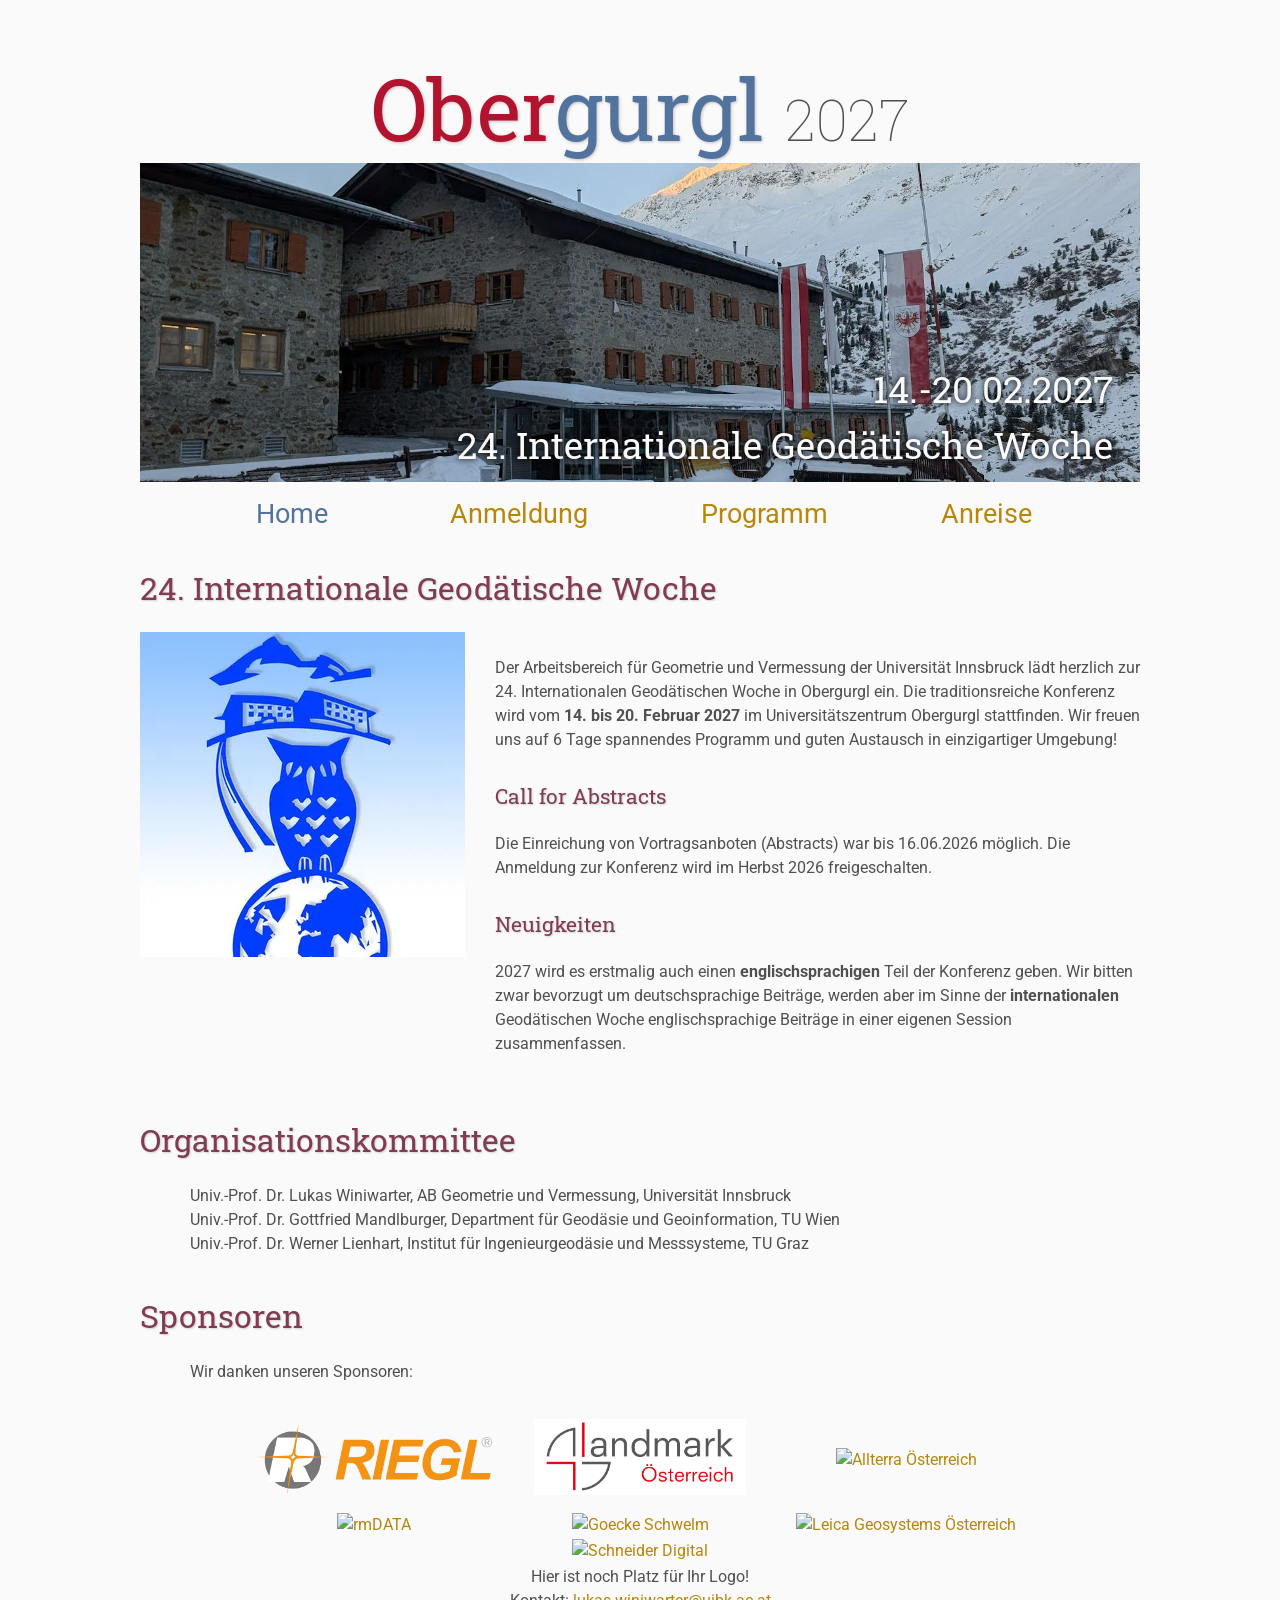
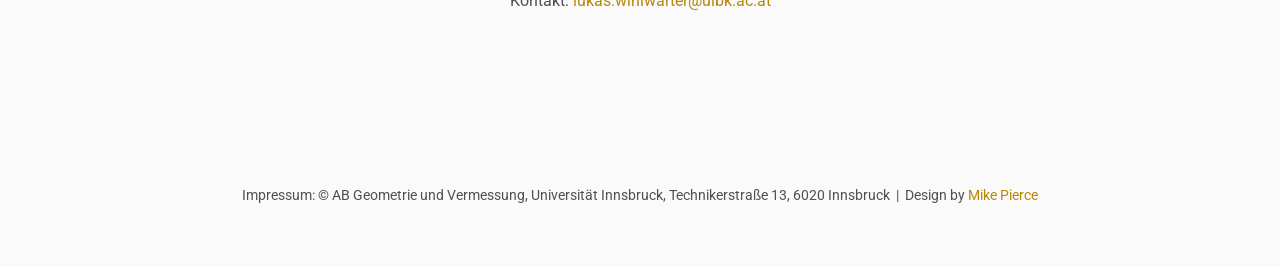
==== index.html @ 99f88404 "changed text about abstract submission" ====
<!DOCTYPE html>
<html lang='de'>

<head>
    <base href=".">
    <link rel="shortcut icon" type="image/png" href="assets/favicon.png"/>
    <link rel="stylesheet" type="text/css" media="all" href="assets/main.css"/>
    <meta name="description" content="Conference Template">
    <meta name="resource-type" content="document">
    <meta name="distribution" content="global">
    <meta name="KeyWords" content="Conference">
    <title>Obergurgl 2027</title>
    <meta charset="UTF-8">
</head>

<body>

    <div class="banner">
        <img src="assets/obergurgl_teaser.jpg" alt="Conference Template Banner" style="width:1000px;">
        <div class="top-left">
            <span class="title1">Ober</span><span class="title2">gurgl</span> <span class="year">2027</span>
        </div>
        <div class="bottom-right">
            14.-20.02.2027 <br> 24. Internationale Geodätische Woche
        </div>
    </div>

    <table class="navigation">
        <tr>
            <td class="navigation">
                <a class="current" title="Home" href=".">Home</a>
            </td>
            <td class="navigation">
                <a title="Anmeldung" href="registration">Anmeldung</a>
            </td>
            <td class="navigation">
                <a title="Programm" href="program">Programm</a>
            </td>
            <td class="navigation">
                <a title="Anreise" href="directions">Anreise</a>
            </td>
            <!--
            <td class="navigation">
                <a title="Flyer" href="flyer">Flyer</a>
            </td>-->
        </tr>
    </table>

    <h2>24. Internationale Geodätische Woche</h2>
    <div style="display: flex;">
    <div style="display: block; float: left; vertical-align: center; height: max-content">
        <img src="assets/obergurgl_eule.webp" />
    </div>
    <div style="margin-left: 30px;display: block">
        <p style="width: 100%;">
            Der Arbeitsbereich für Geometrie und Vermessung der Universität Innsbruck lädt herzlich zur 24. Internationalen Geodätischen Woche in Obergurgl ein.
            Die traditionsreiche Konferenz wird vom <b>14. bis 20. Februar 2027</b> im Universitätszentrum Obergurgl stattfinden.
            Wir freuen uns auf 6 Tage spannendes Programm und guten Austausch in einzigartiger Umgebung!
        </p>
        <h4>Call for Abstracts</h4>
        <p style="width: 100%;">
            Die Einreichung von Vortragsanboten (Abstracts) war bis 16.06.2026 möglich. Die Anmeldung zur Konferenz wird im Herbst 2026 freigeschalten.
        </p>
        <h4>Neuigkeiten</h4>
        <p style="width: 100%;">
            2027 wird es erstmalig auch einen <b>englischsprachigen</b> Teil der Konferenz geben. Wir bitten zwar bevorzugt um deutschsprachige Beiträge,
            werden aber im Sinne der <b>internationalen</b> Geodätischen Woche englischsprachige Beiträge in einer eigenen Session zusammenfassen.
        </p>
    </div>
    </div>

    <h2>Organisationskommittee</h2>
    <p>
        Univ.-Prof. Dr. Lukas Winiwarter, AB Geometrie und Vermessung, Universität Innsbruck
        <br />
        Univ.-Prof. Dr. Gottfried Mandlburger, Department für Geodäsie und Geoinformation, TU Wien
        <br />
        Univ.-Prof. Dr. Werner Lienhart, Institut für Ingenieurgeodäsie und Messsysteme, TU Graz
     </p>
    <h2>Sponsoren</h2>
    <p>
    Wir danken unseren Sponsoren:
    </p>

    <table class="sponsors">
        <tr>
            <td class="sponsor">
                <a href="https://www.riegl.com/de-oesterreich/">
                    <img src="assets/RIEGL_Logo_Schriftzug_rgb_R.png" alt="RIEGL">
                </a>
            </td>
            <td class="sponsor">
                <a href="https://www.attenberger.de/landmark">
                    <img src="assets/LOGO_LM_sterreich_2026_RGB_300dpi.svg" alt="LANDMARK" style="width: 80%">
                </a>
            </td>
            <td class="sponsor">
                <a href="https://allterra-austria.at/">
                    <img src="https://allterra-austria.at/wp-content/uploads/2024/05/allterra-logo-4c.png" alt="Allterra &Ouml;sterreich">
                </a>
            </td>
        </tr>

        <tr>
            <td class="sponsor">
                <a href="https://www.rmdatagroup.com/">
                    <img src="https://www.rmdatagroup.com/fileadmin/Resources/Public/Images/rmDATA_Logo.png" alt="rmDATA" style="width: 40%">
                </a>
            </td>
            <td class="sponsor">
                <a href="https://goecke.de/">
                    <img src="https://goecke.de/images/logos/Logo%20Goecke%20Schwelm.gif" alt="Goecke Schwelm" style="width: 80%">
                </a>
            </td>
            <td class="sponsor">
                <a href="https://leica-geosystems.com/de-at">
                    <img src="https://leica-geosystems.com/-/media/images/leicageosystems/logos%20and%20icons/icons/leica_geosystems_logo.jpg?sc_lang=de-at" alt="Leica Geosystems &Ouml;sterreich" style="width: 80%">
                </a>
            </td>
        </tr>
        <tr>
            <td class="sponsor">


            </td>
            <td class="sponsor">

                <a href="https://www.schneider-digital.com/de/">
                    <img src="https://www.schneider-digital.com/wp-content/uploads/schneider-digital-logo.svg" alt="Schneider Digital" style="width: 100%">
                </a>
            </td>
            <td class="sponsor">


            </td>
        </tr>
        <tr>
            <td class="sponsor">


            </td>
            <td class="sponsor">

                Hier ist noch Platz für Ihr Logo! <br />
                Kontakt: <a href="mailto:lukas.winiwarter@uibk.ac.at">lukas.winiwarter@uibk.ac.at</a>

            </td>
            <td class="sponsor">


            </td>
        </tr>
    </table>


    <footer>
        Impressum: &copy; AB Geometrie und Vermessung, Universität Innsbruck, Technikerstraße 13, 6020 Innsbruck
        &nbsp;|&nbsp; Design by <a href="https://github.com/mikepierce">Mike Pierce</a>
    </footer>

</body>
</html>
---- assets/main.css ----
/* main.css */

/* These are the colors and fonts used throughout the webpage.
 * I've listed them here so that a user may easily
 * do a search-and-replace for these to change the site theme.
 *   'Roboto',sans-serif; Font for the title text
 *   'Roboto-Slab',serif; Font for the body text 
 *   #fafafa; Background color of the site
 *   #505050; Foreground (text) color of the site
 *   #52739e; Navy, "Template" in the logo, current page in navigation, special titles in the Program
 *   #b2132e; Reddish, "Conference" in the logo, hover color for links
 *   #813c54; Heading color, titles in the Program
 *   #b8860b; Dark Goldenrod, color for links
 */

@import url('https://fonts.googleapis.com/css?family=Roboto%7CRoboto+Slab');

*{
    border:0;
    font:inherit;
    font-size:1em;
    margin:0;
    padding:0;
    vertical-align:baseline;
}

body{
    background-color: #fafafa;
    background-size: cover;
    background-attachment: fixed;
    color: #505050; 
    text-align:left;
    font-family:'Roboto',sans-serif;
    font-size:1em;
    line-height:1.5em;
    margin: 60px auto;
    width: 1000px;
}

a{color: #b8860b; text-decoration:none;}
a.current{color: #52739e;}
a.current:hover{color: #e82945;}
a:hover{color: #b2132e;}
a:active{color: #e82945;}
h1,h2,h3,h4{clear:left; color: #813c54; margin:1.5em 0em 1em 0em; font-family:'Roboto Slab',serif; text-shadow: 1px 1px 2px #d0d0d0;}
h1{font-size:2.67em;}
h2{font-size:2.00em;}
h3{font-size:1.67em;}
h4{font-size:1.33em;}
p{list-style:none; margin:24px auto 24px auto; padding:0px; width:900px; text-align:left;}
li a, p a {text-decoration:underline; text-decoration-color:#b8860b;}
ul{list-style:none; margin:24px auto 24px auto; padding:0px; width:800px; text-align:left;}
ul li{list-style:none; margin:0px auto 0px auto; padding:0px; text-align:left;}
i,em{font-style:italic;}
b,strong{font-weight:bold;}
sup{
    vertical-align: super;
    font-size: 0.8em;
    line-height: 0;
}
sub{
    vertical-align: sub;
    font-size: 0.8em;
    line-height: 0;
}
table{
    width: 1000px;
    margin: 12px auto 24px auto;
    float: center;
    /* UNCOMMENT THIS FOR DEBUGGING THE ALIGNMENT */
    /*border: 1px solid black;*/
}
th,td{
    text-align: left;
    /* UNCOMMENT THIS FOR DEBUGGING THE ALIGNMENT */
    /*border: 1px solid black;*/
}

/* Website Banner */
.banner {position: relative; font-family:'Roboto Slab',serif;}
.top-left {font-size:5.33em; color: #505050; background: #fafafa; text-align: center; width: 1000px; height: 67px; position: absolute; padding: 36px 0 0 0; top: 0px;}
.bottom-right {font-size:2.33em; color: #fafafa; line-height: 1.5em; width: auto; height: 100px; padding: 0px 27px 27px 0px; text-align: right; position: absolute; bottom: 0px; right: 0px; text-shadow: 0px 0px 6px #000000;}

/* Conference Title Logo */
.title1{color: #b2132e; text-shadow: 1px 1px 3px #c0c0c0;} 
.title2{color: #52739e; text-shadow: 1px 1px 3px #c0c0c0;}
.year{color: #505050; font-size:0.67em; font-weight: lighter;}

/* Navigation Links (Home, Registration, etc) */
table.navigation{width:900px;}
td.navigation{font-size:1.67em; white-space:nowrap; width:10%; text-align:center; vertical-align:middle; padding:0px 0px 0px 0px;}

/* Sponsor Images */
table.sponsors{width:800px;}
td.sponsor{white-space:nowrap; width:33%; text-align:center; vertical-align:middle; padding:0px 0px 0px 0px;}
td.sponsor img{width: 100%}

/* The Table on the Program Page */
td.room{padding: 4px 12px 4px 4px; width: 90%; vertical-align:bottom; font-size:1.67em; color: #52739e; height:32px;}
td.date{white-space:nowrap; width:130px; text-align:right; vertical-align:top; padding:4px 16px 0px 0px;}
td.title{padding: 4px 12px 4px 4px; width: 90%; vertical-align:top; font-size:1.5em; color: #813c54; height:32px; font-family:'Roboto Slab',serif; text-shadow: 1px 1px 2px #d0d0d0; }
td.title-special{padding: 4px 12px 4px 4px; width: 90%; vertical-align:top; font-size:1.67em; color: #52739e; height:32px; font-family:'Roboto Slab',serif; text-shadow: 1px 1px 2px #d0d0d0;}
td.speaker{padding: 4px 12px 4px 4px; font-style: italic; font-size:1em; max-height:999999px}
td.abstract{padding: 4px 12px 12px 4px; font-size:1em; max-height:999999px}
td.abstract img{display: block; margin: 4px auto 8px auto}
table.plenary{padding-top: 8px; background: #ffffff;}

/* Registration and Directions iframes and Images */
iframe.registration{display:block; margin:1em auto 2em auto; width:700px; height:1400px; border:none;}
iframe.directions{display:block; margin:1em auto 2em auto; width:800px; height:400px; border:none;}
img.center{display:block; width:67%; margin:1em auto 2em auto;}

/* Flyer Images */
table.flyers{width:800px;}
td.flyer{white-space:nowrap; width:50%; text-align:center; vertical-align:middle; padding:0px 0px 0px 0px;}
td.sponsor img{width: 100%}

footer{font-size:0.875em; margin-top:12em; text-align:center;}

/* My hacky way of making the site mobile-friendly */
@media only screen and (max-width: 1100px) {
    h2{font-size:3.00em;}
    p{font-size:1.5em; line-height:1.5em;}
    th,td,tr{font-size:1.5em; line-height:1.5em;}
    td.date{font-size:1em; padding-top:0.5em;}
    td.navigation{font-size:1.5em; padding:0px 20px 0px 20px;}
    table.footer{font-size:0.33em;}
}
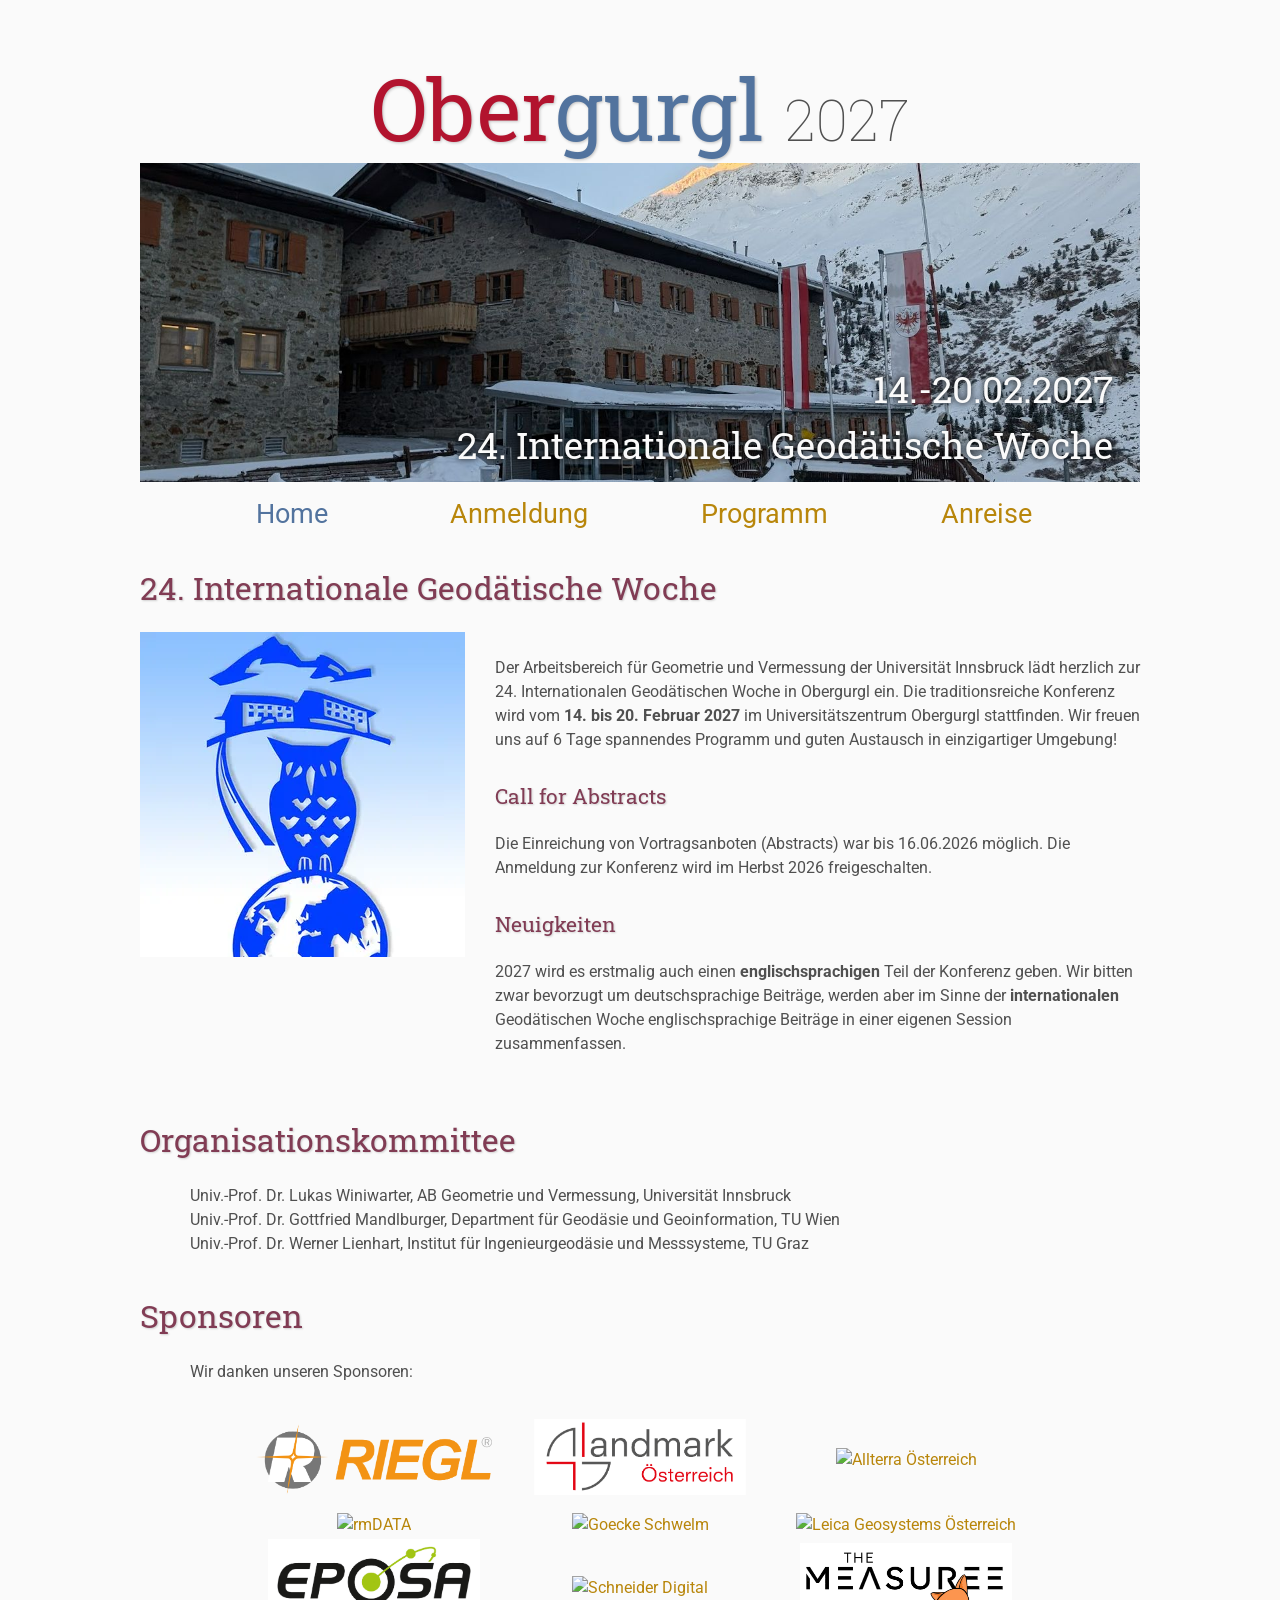
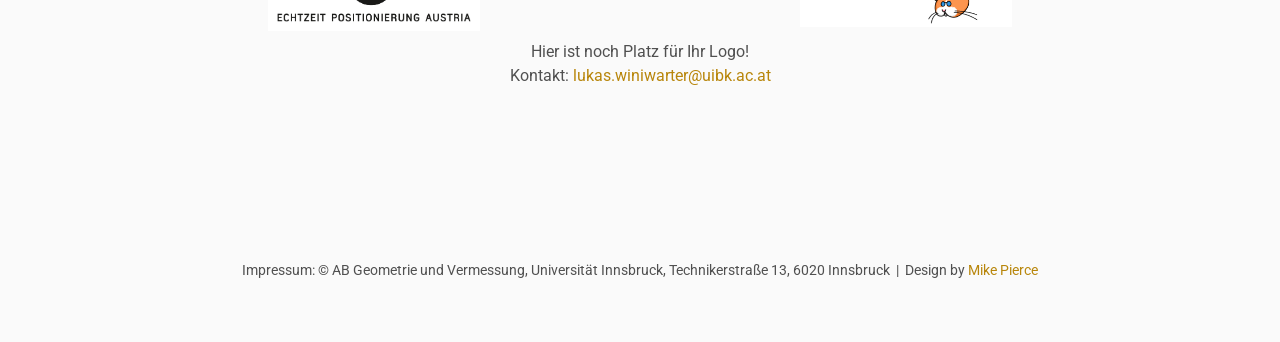
==== commit f0402ef8: "added new sponsors" ====
--- a/index.html
+++ b/index.html
@@ -120,7 +120,9 @@
         </tr>
         <tr>
             <td class="sponsor">
-
+                <a href="https://eposa.at/">
+                    <img src="assets/Eposa_Logo_RGB_300.jpg" alt="EPOSA" style="width: 80%">
+                </a>
 
             </td>
             <td class="sponsor">
@@ -131,6 +133,9 @@
             </td>
             <td class="sponsor">
 
+                <a href="https://www.measuree.net/">
+                    <img src="assets/measuree.png" alt="The Measuree" style="width: 80%">
+                </a>
 
             </td>
         </tr>
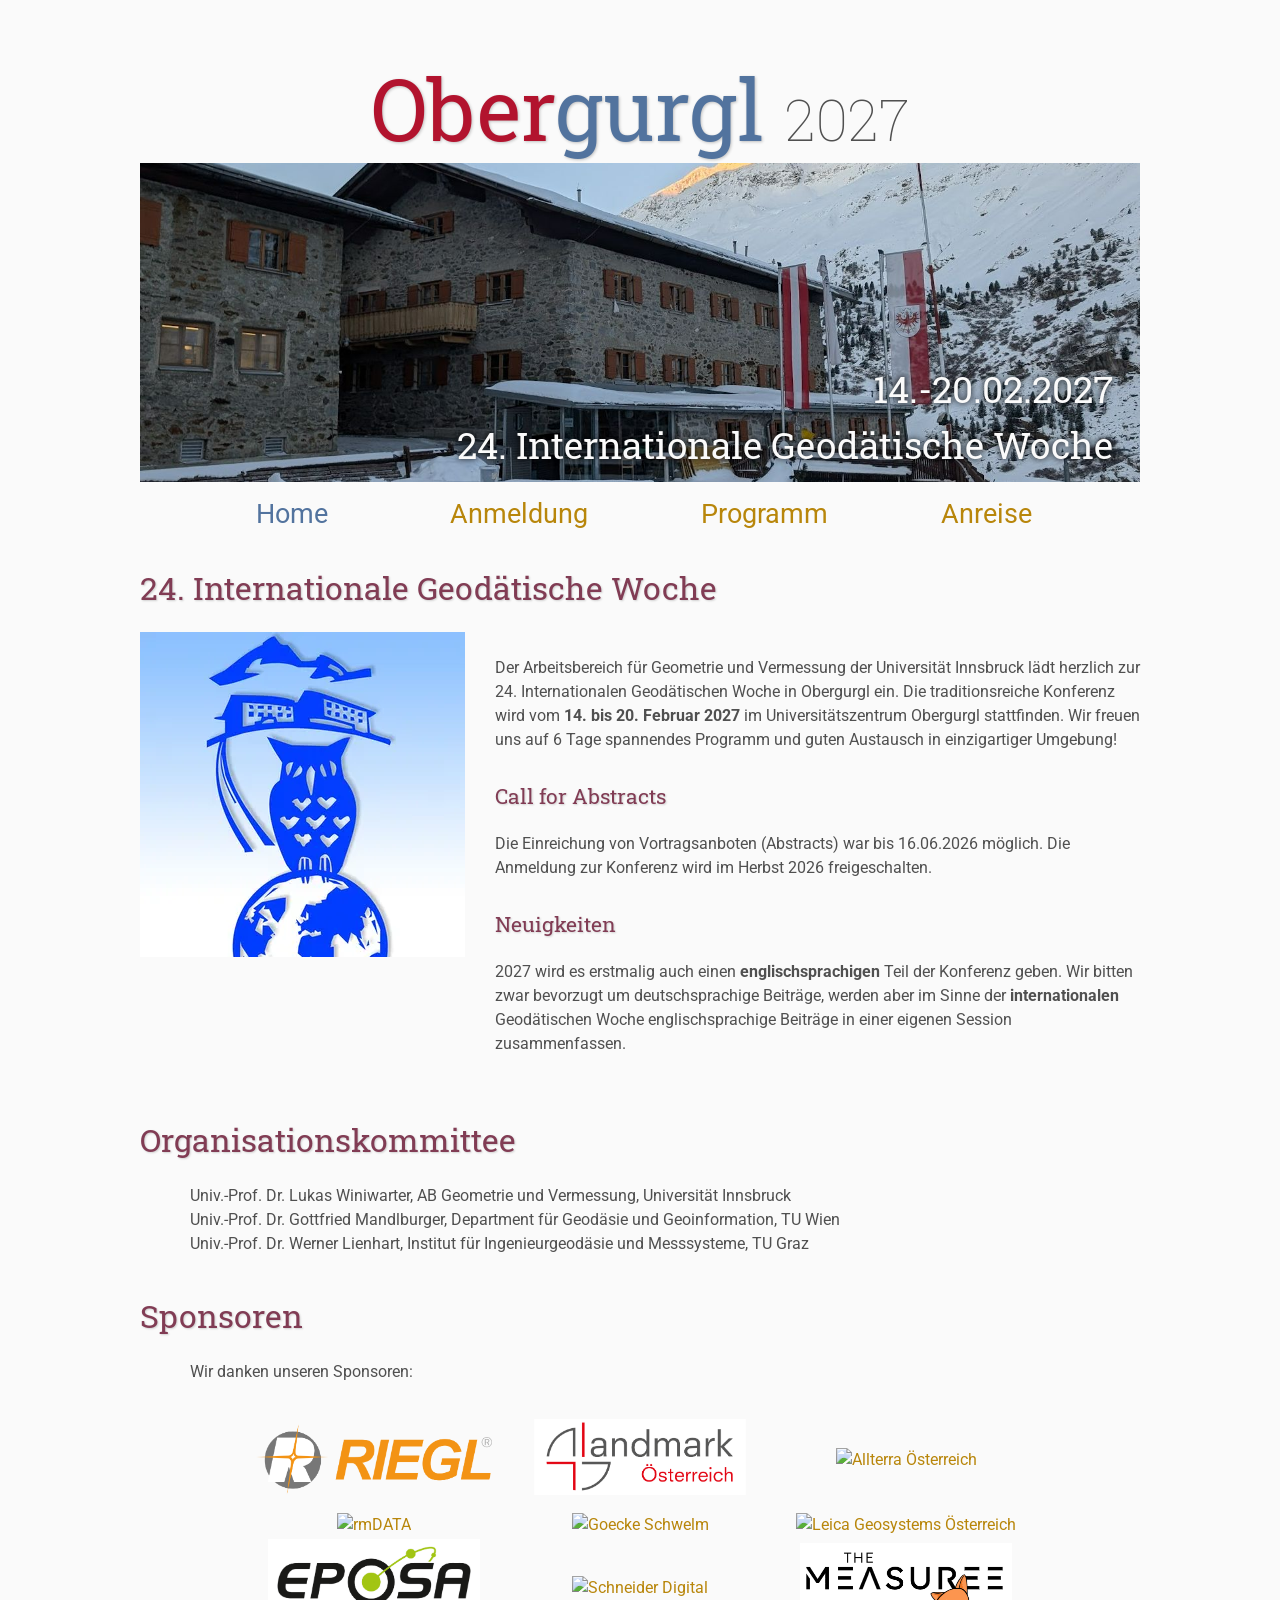
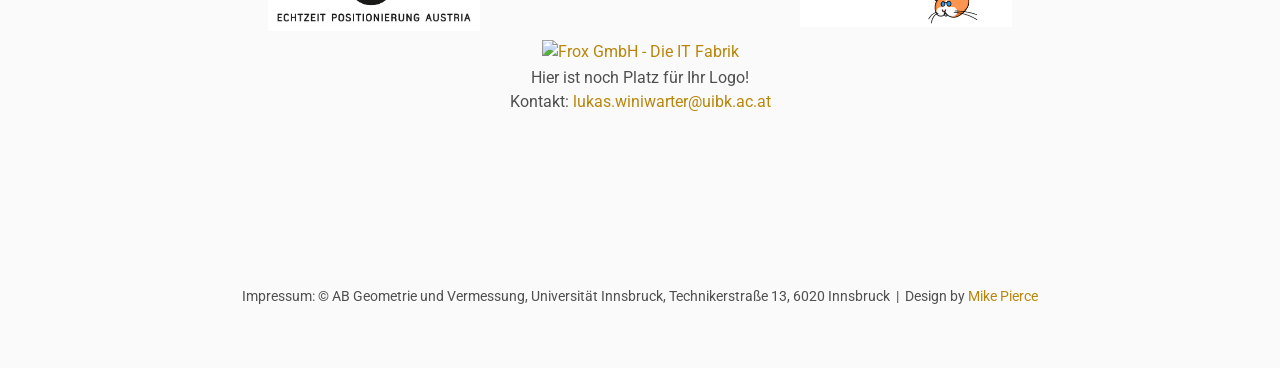
==== commit 976cf69c: "added frox sponsor" ====
--- a/index.html
+++ b/index.html
@@ -146,6 +146,22 @@
             </td>
             <td class="sponsor">
 
+                <a href="https://frox-it.de/">
+                    <img src="https://frox-it.de/wp-content/uploads/frox_Logo_4c-300x177.jpg" alt="Frox GmbH - Die IT Fabrik" style="width: 100%">
+                </a>
+            </td>
+            <td class="sponsor">
+
+
+            </td>
+        </tr>
+        <tr>
+            <td class="sponsor">
+
+
+            </td>
+            <td class="sponsor">
+
                 Hier ist noch Platz für Ihr Logo! <br />
                 Kontakt: <a href="mailto:lukas.winiwarter@uibk.ac.at">lukas.winiwarter@uibk.ac.at</a>
 
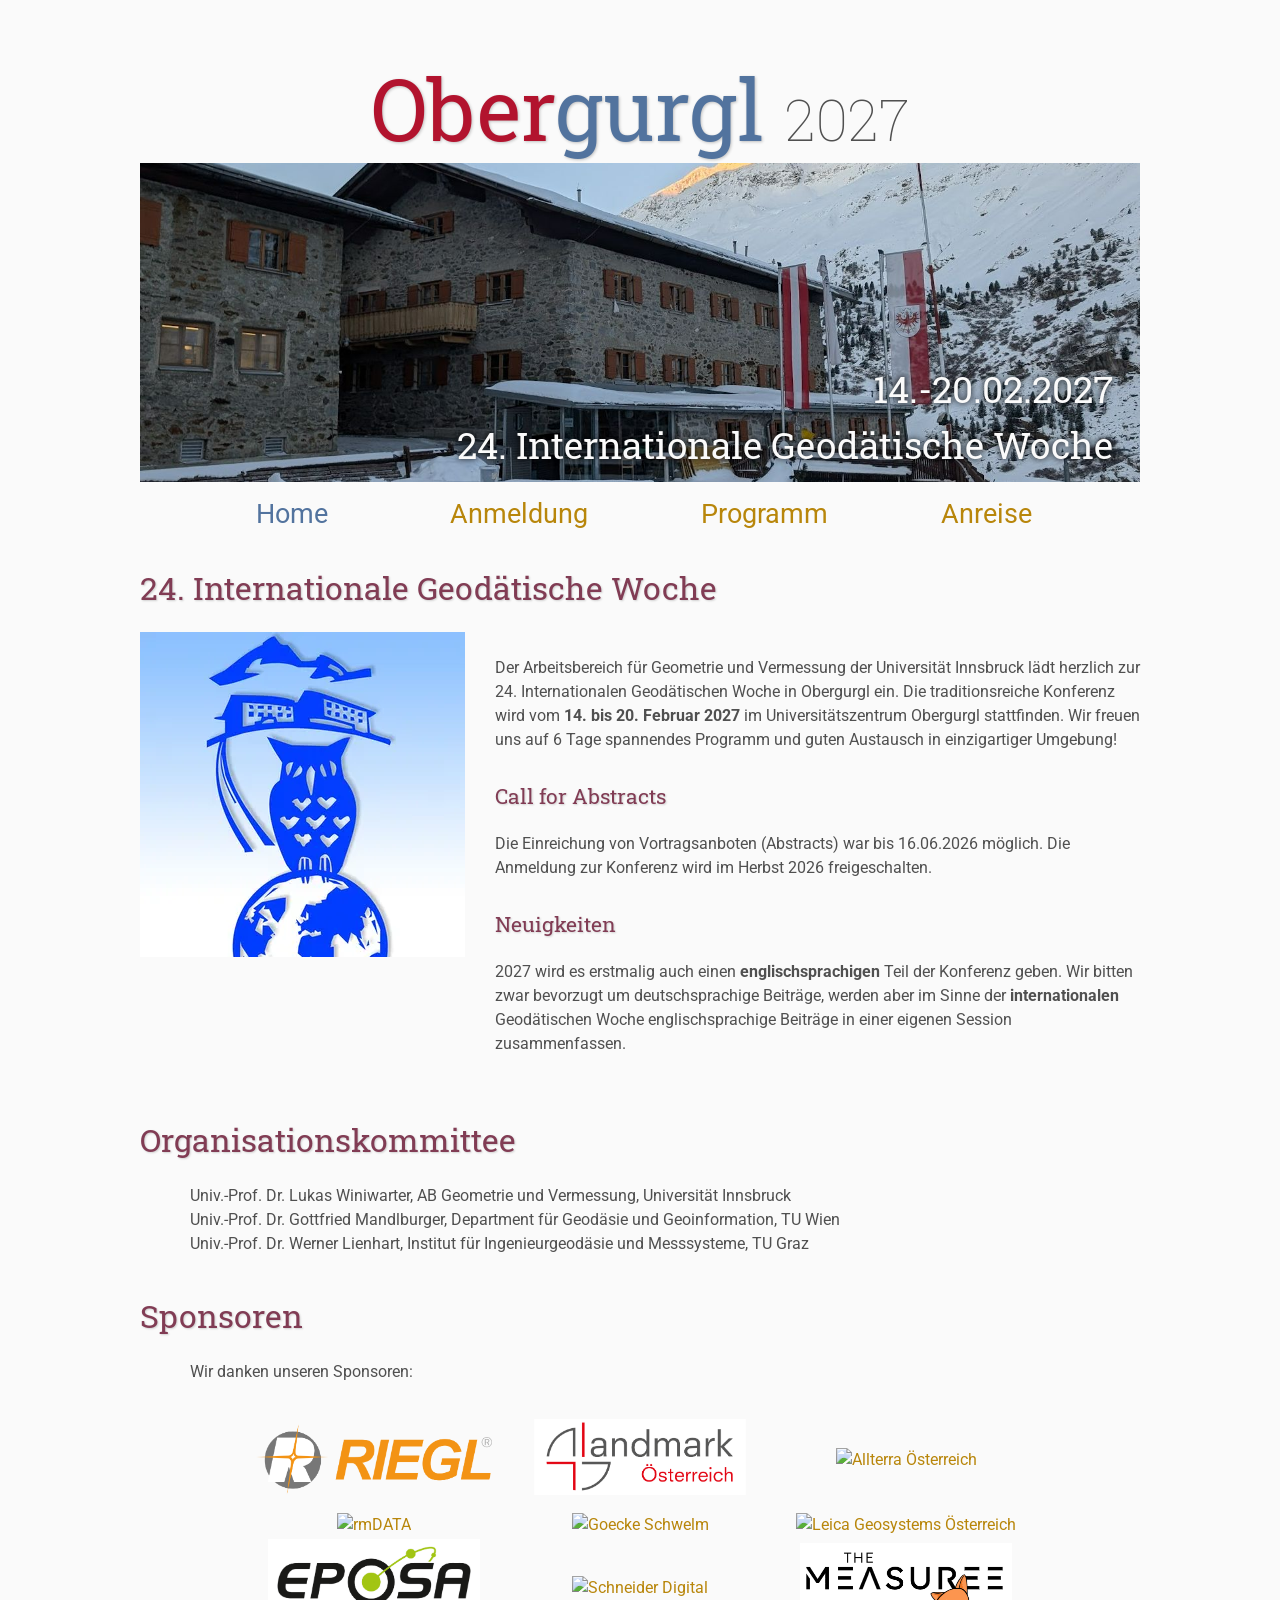
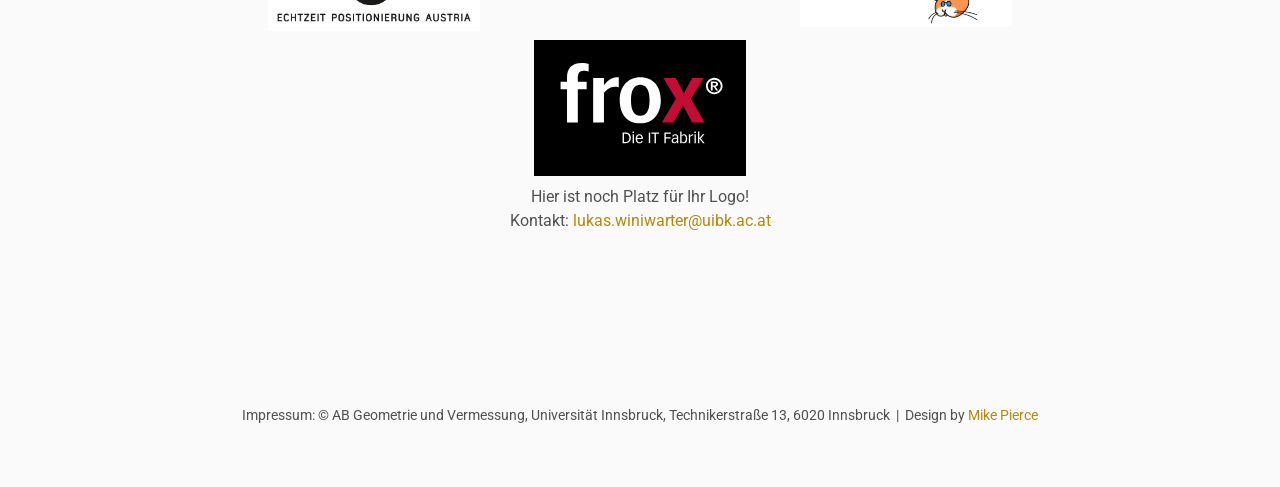
==== commit e1348e79: "added frox sponsor" ====
--- a/index.html
+++ b/index.html
@@ -147,7 +147,7 @@
             <td class="sponsor">
 
                 <a href="https://frox-it.de/">
-                    <img src="https://frox-it.de/wp-content/uploads/frox_Logo_4c-300x177.jpg" alt="Frox GmbH - Die IT Fabrik" style="width: 100%">
+                    <img src="assets/frox_Logo_weiss-rot.svg" alt="Frox GmbH - Die IT Fabrik" style="width: 80%">
                 </a>
             </td>
             <td class="sponsor">
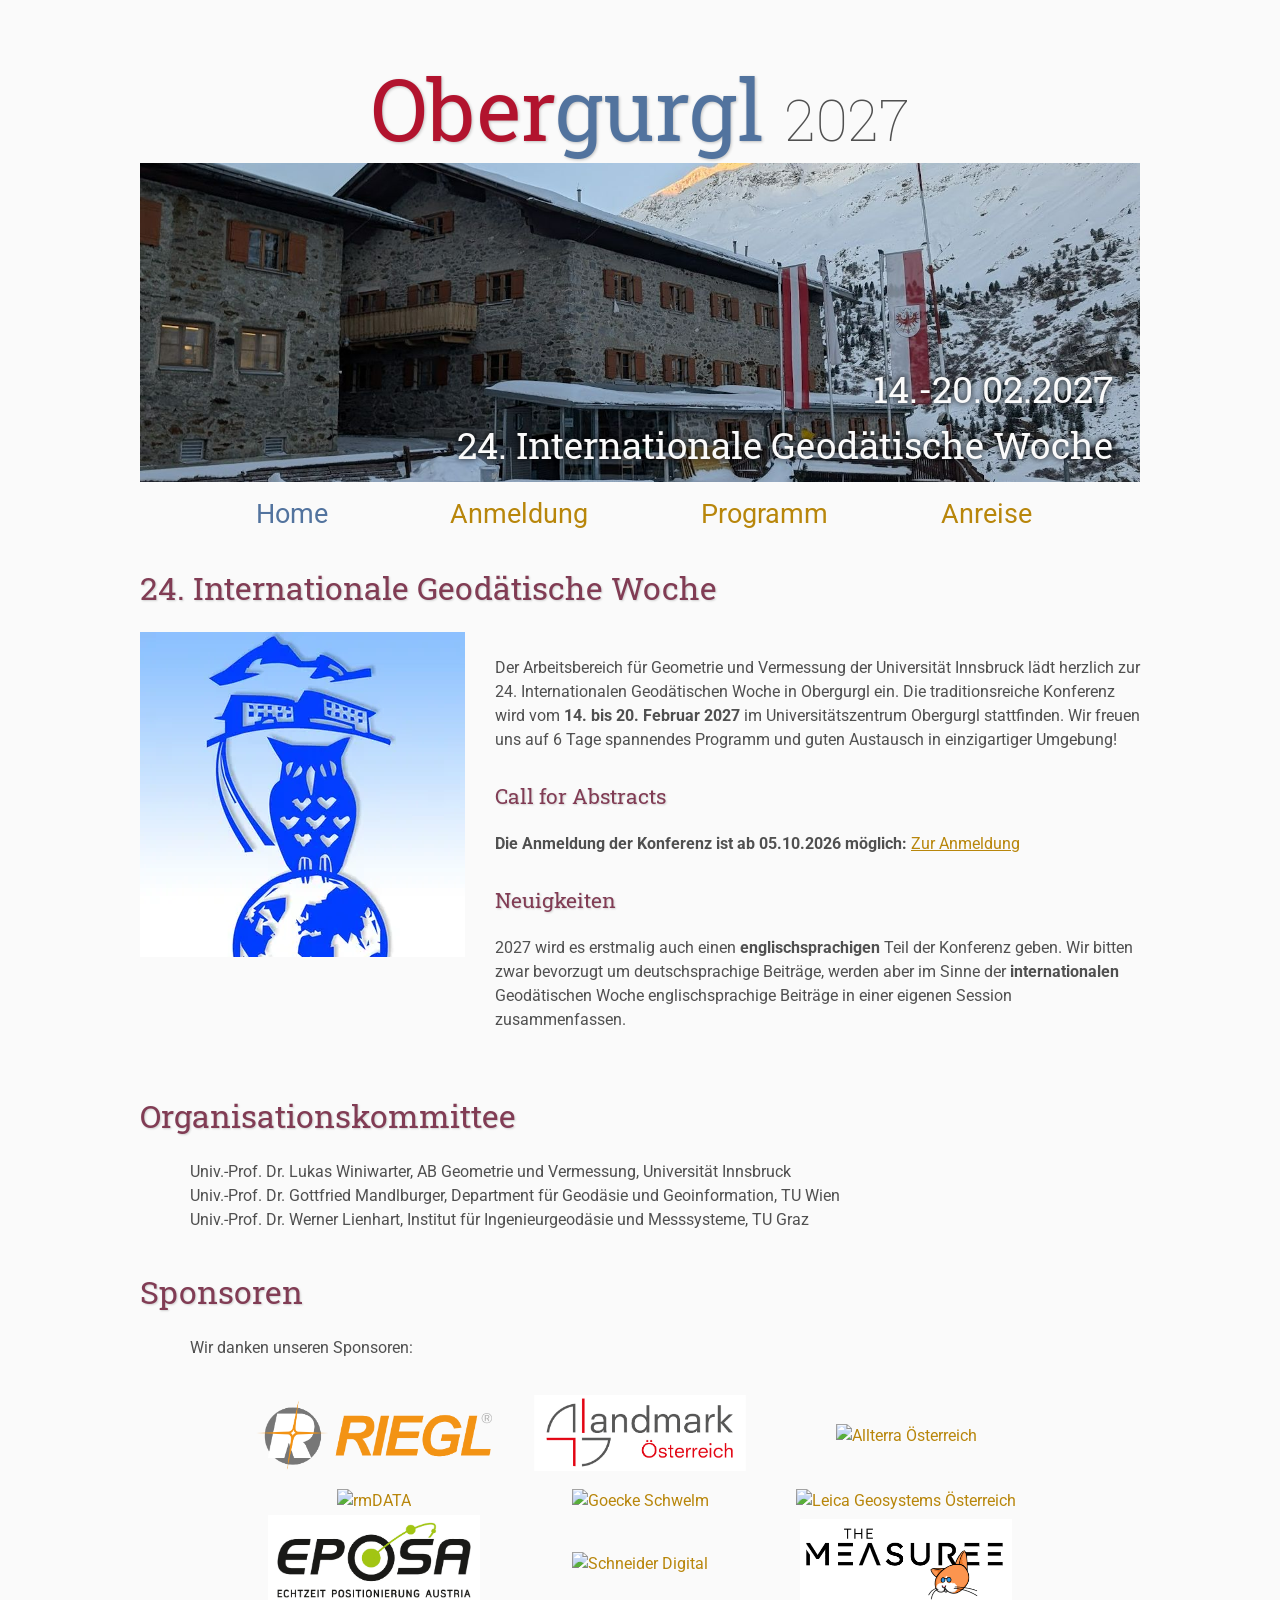
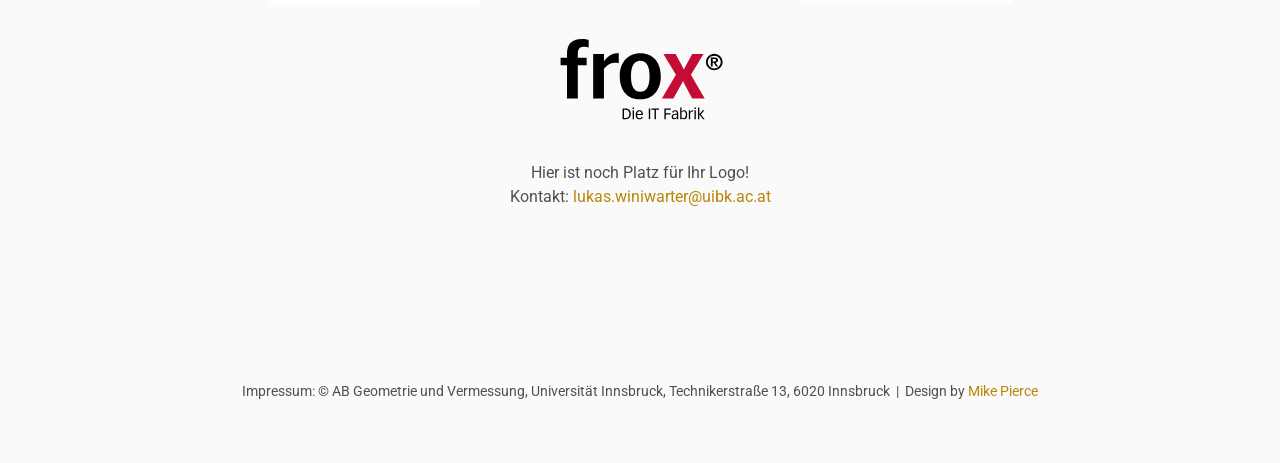
==== commit 215d5a01: "added registration link" ====
--- a/index.html
+++ b/index.html
@@ -59,7 +59,9 @@
         </p>
         <h4>Call for Abstracts</h4>
         <p style="width: 100%;">
-            Die Einreichung von Vortragsanboten (Abstracts) war bis 16.06.2026 möglich. Die Anmeldung zur Konferenz wird im Herbst 2026 freigeschalten.
+        <b>Die Anmeldung der Konferenz ist ab 05.10.2026 möglich:</b>
+            <a href="https://conferences.uibk.ac.at/event/67/registrations/73/">Zur Anmeldung</a>
+
         </p>
         <h4>Neuigkeiten</h4>
         <p style="width: 100%;">
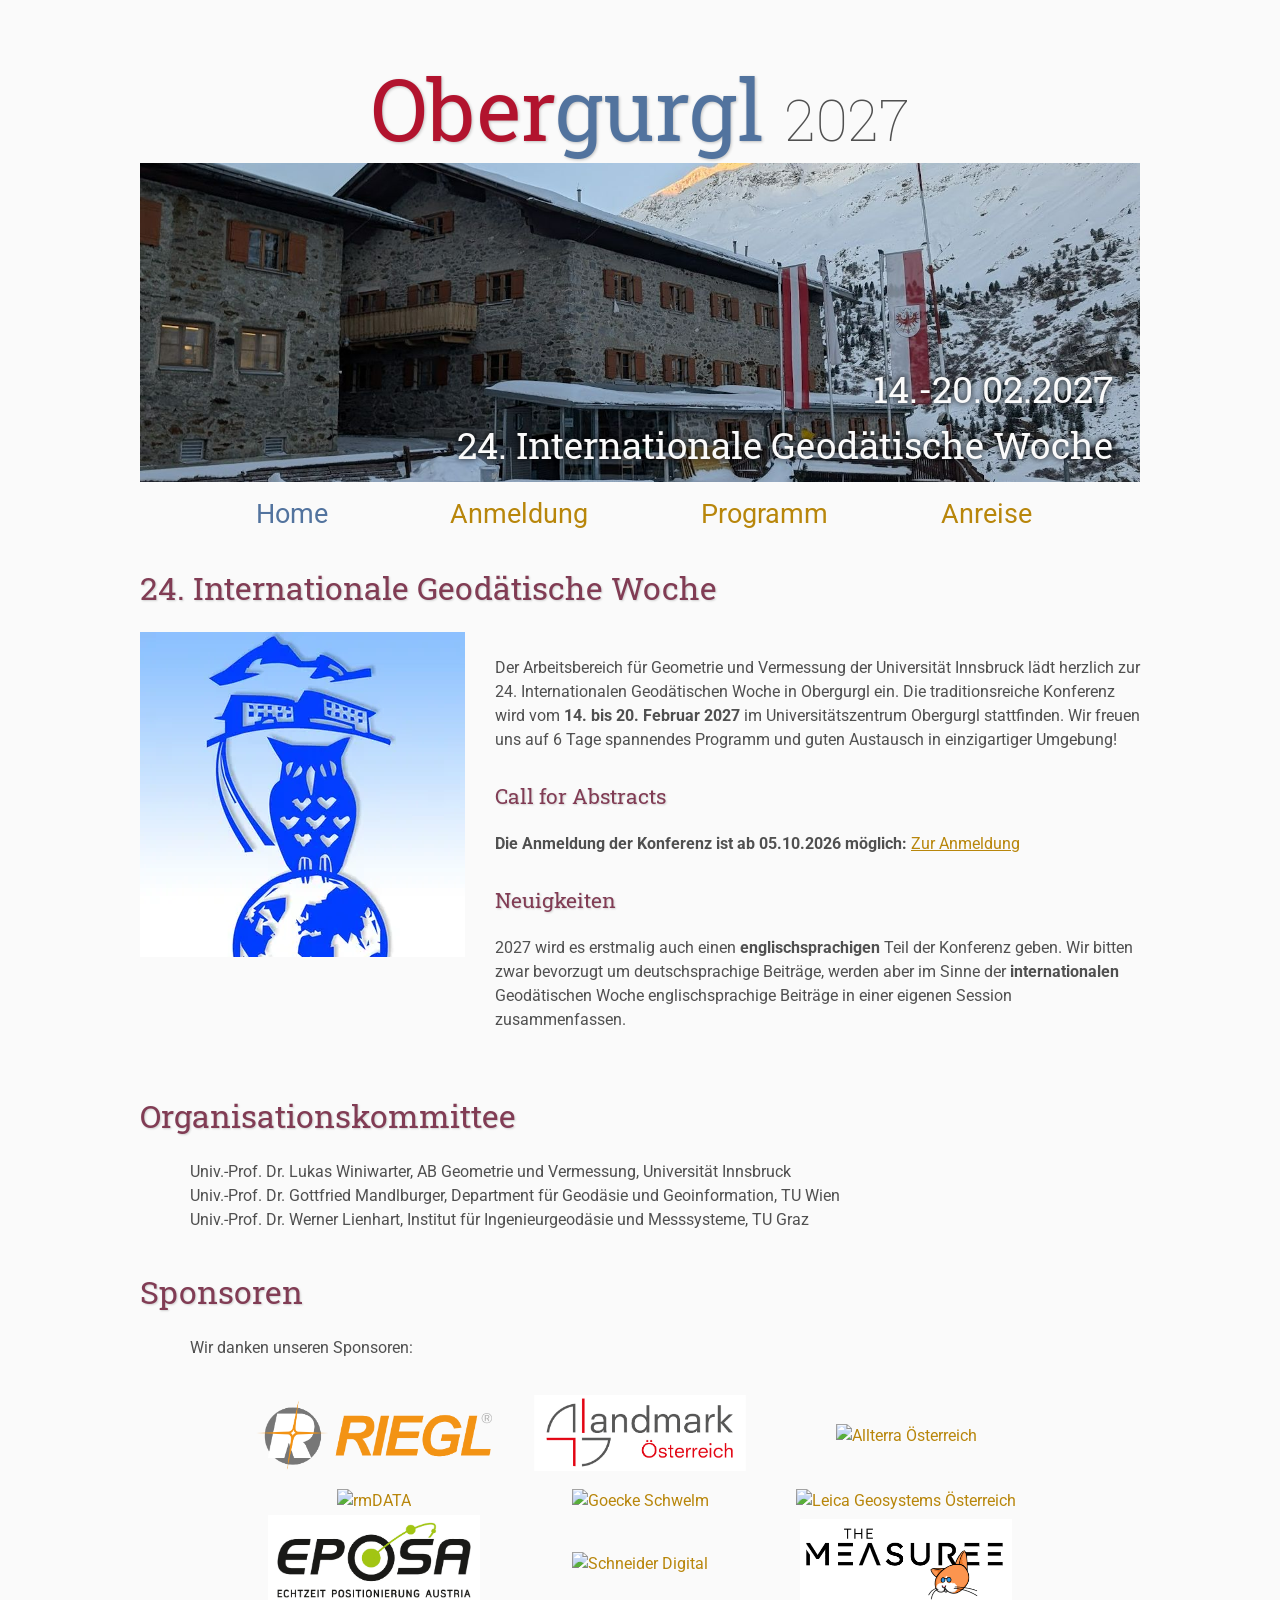
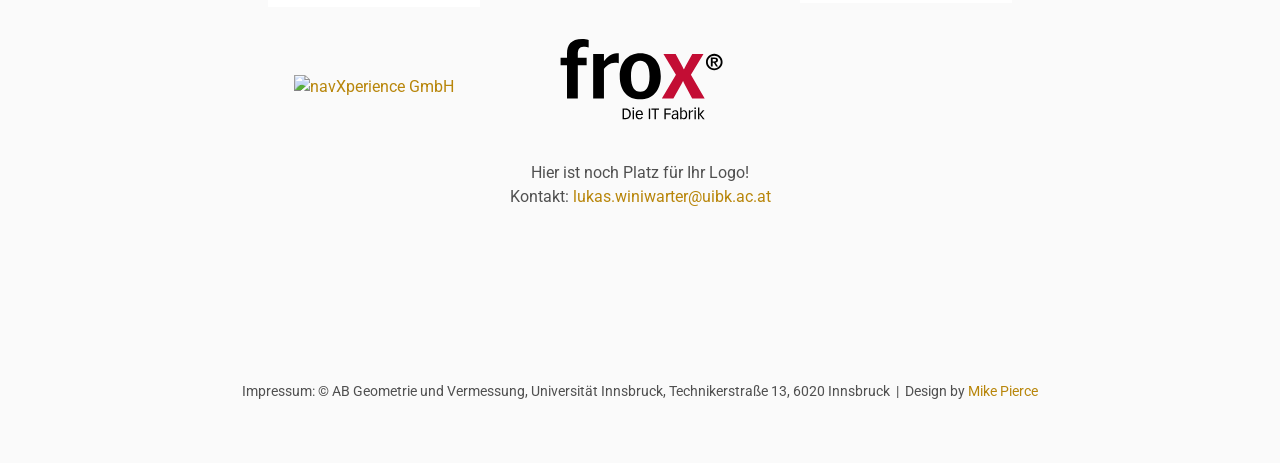
==== commit 2559de05: "added new sponsor" ====
--- a/index.html
+++ b/index.html
@@ -144,6 +144,9 @@
         <tr>
             <td class="sponsor">
 
+                <a href="https://navxperience.com//">
+                    <img src="https://navxperience.com/wp-content/uploads/2026/08/cropped-logo.png" alt="navXperience GmbH" style="width: 80%">
+                </a>
 
             </td>
             <td class="sponsor">
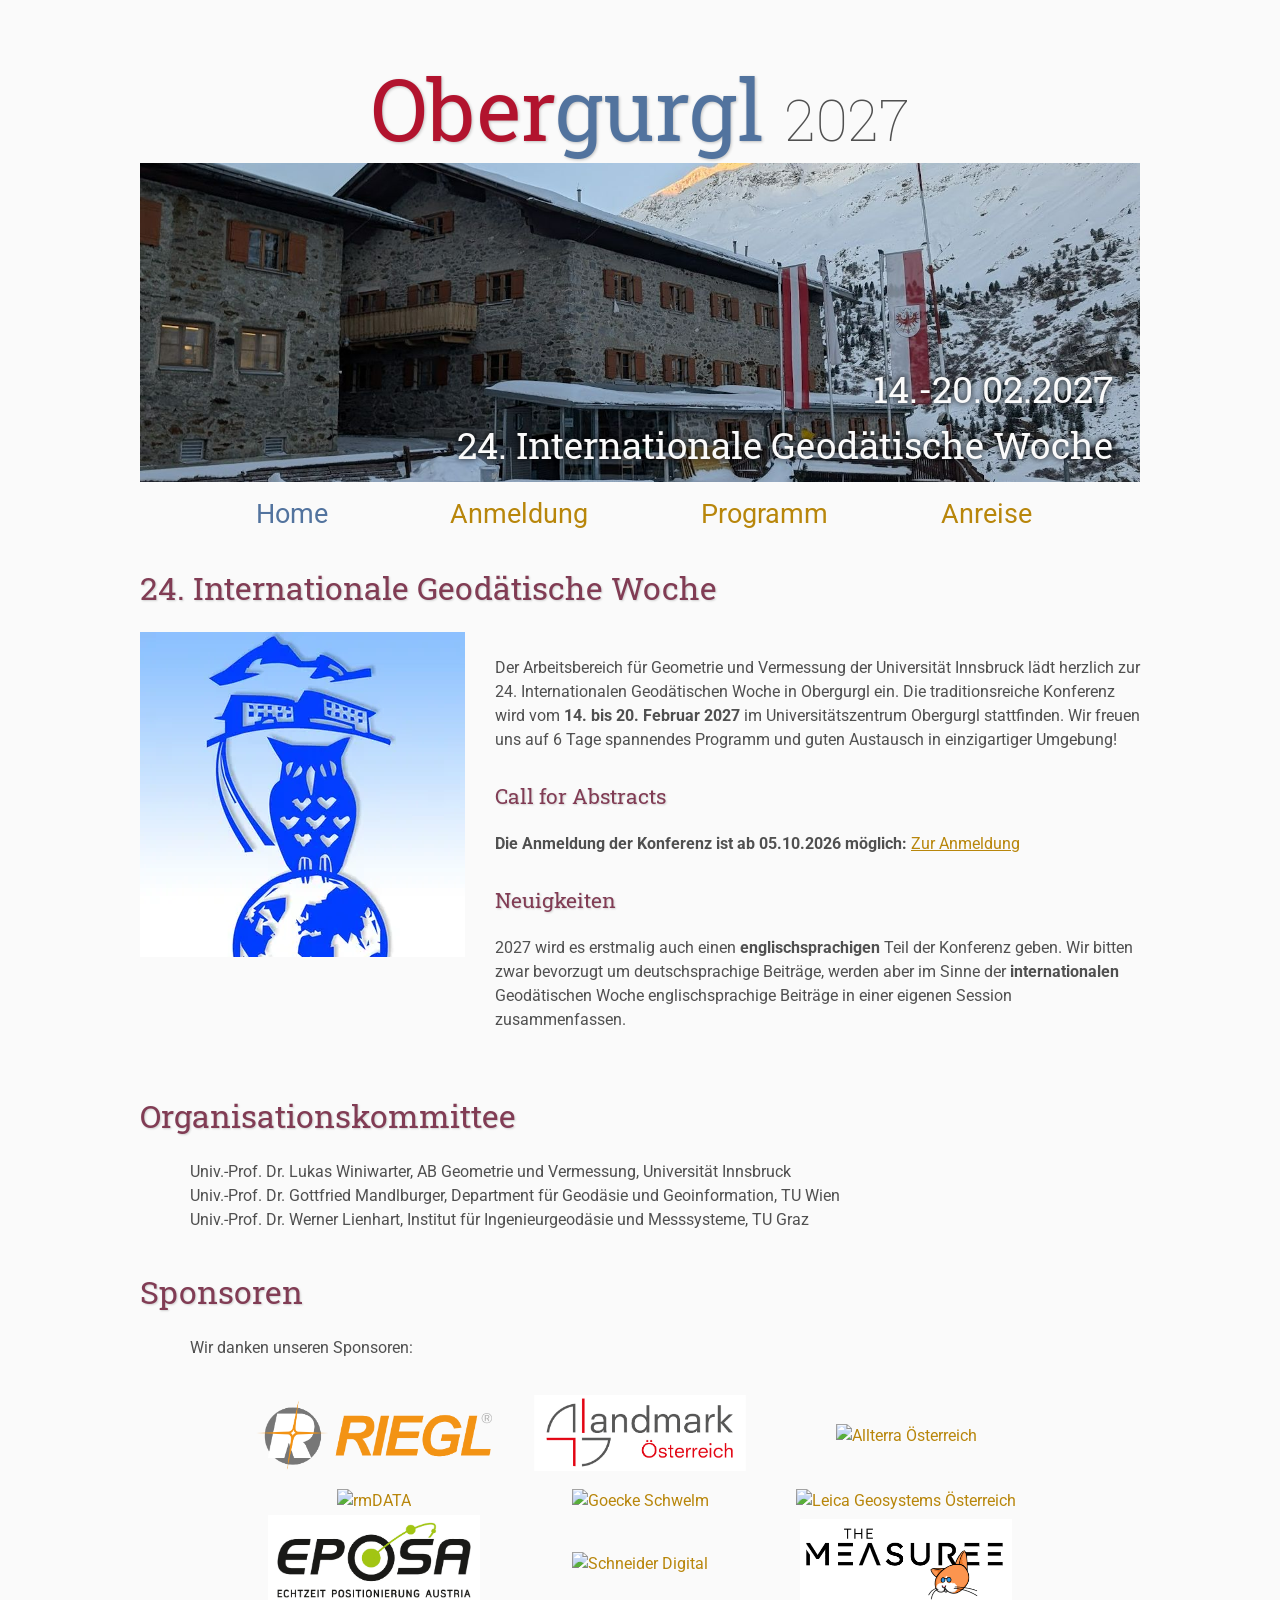
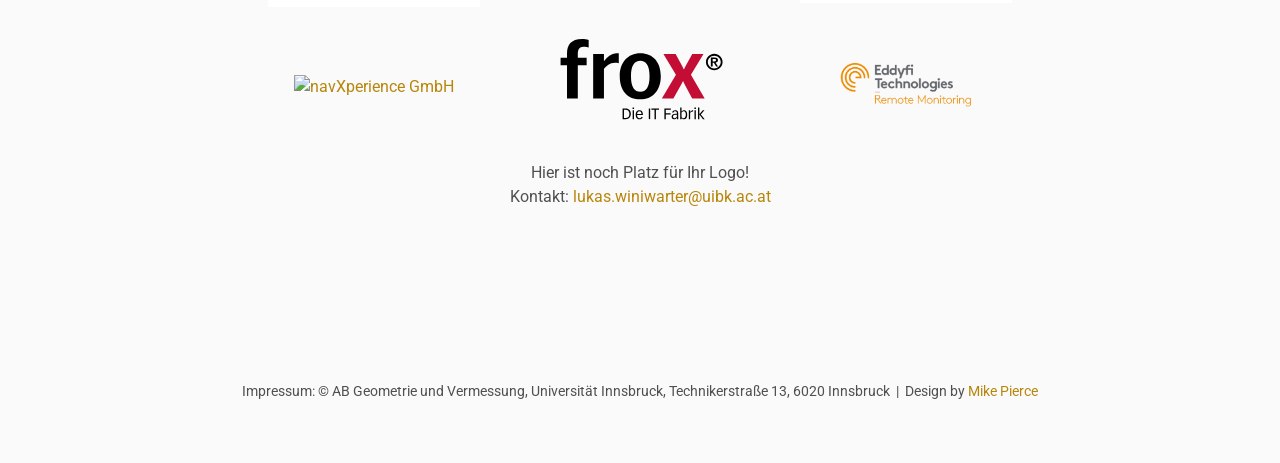
==== commit c40cf72c: "added new sponsor" ====
--- a/index.html
+++ b/index.html
@@ -157,6 +157,9 @@
             </td>
             <td class="sponsor">
 
+                <a href="https://www.eddyfitechnologies.com/">
+                    <img src="assets/Logo_Eddyfi_dark%20RMS.png" alt="Eddyfi Technologies" style="width: 80%">
+                </a>
 
             </td>
         </tr>
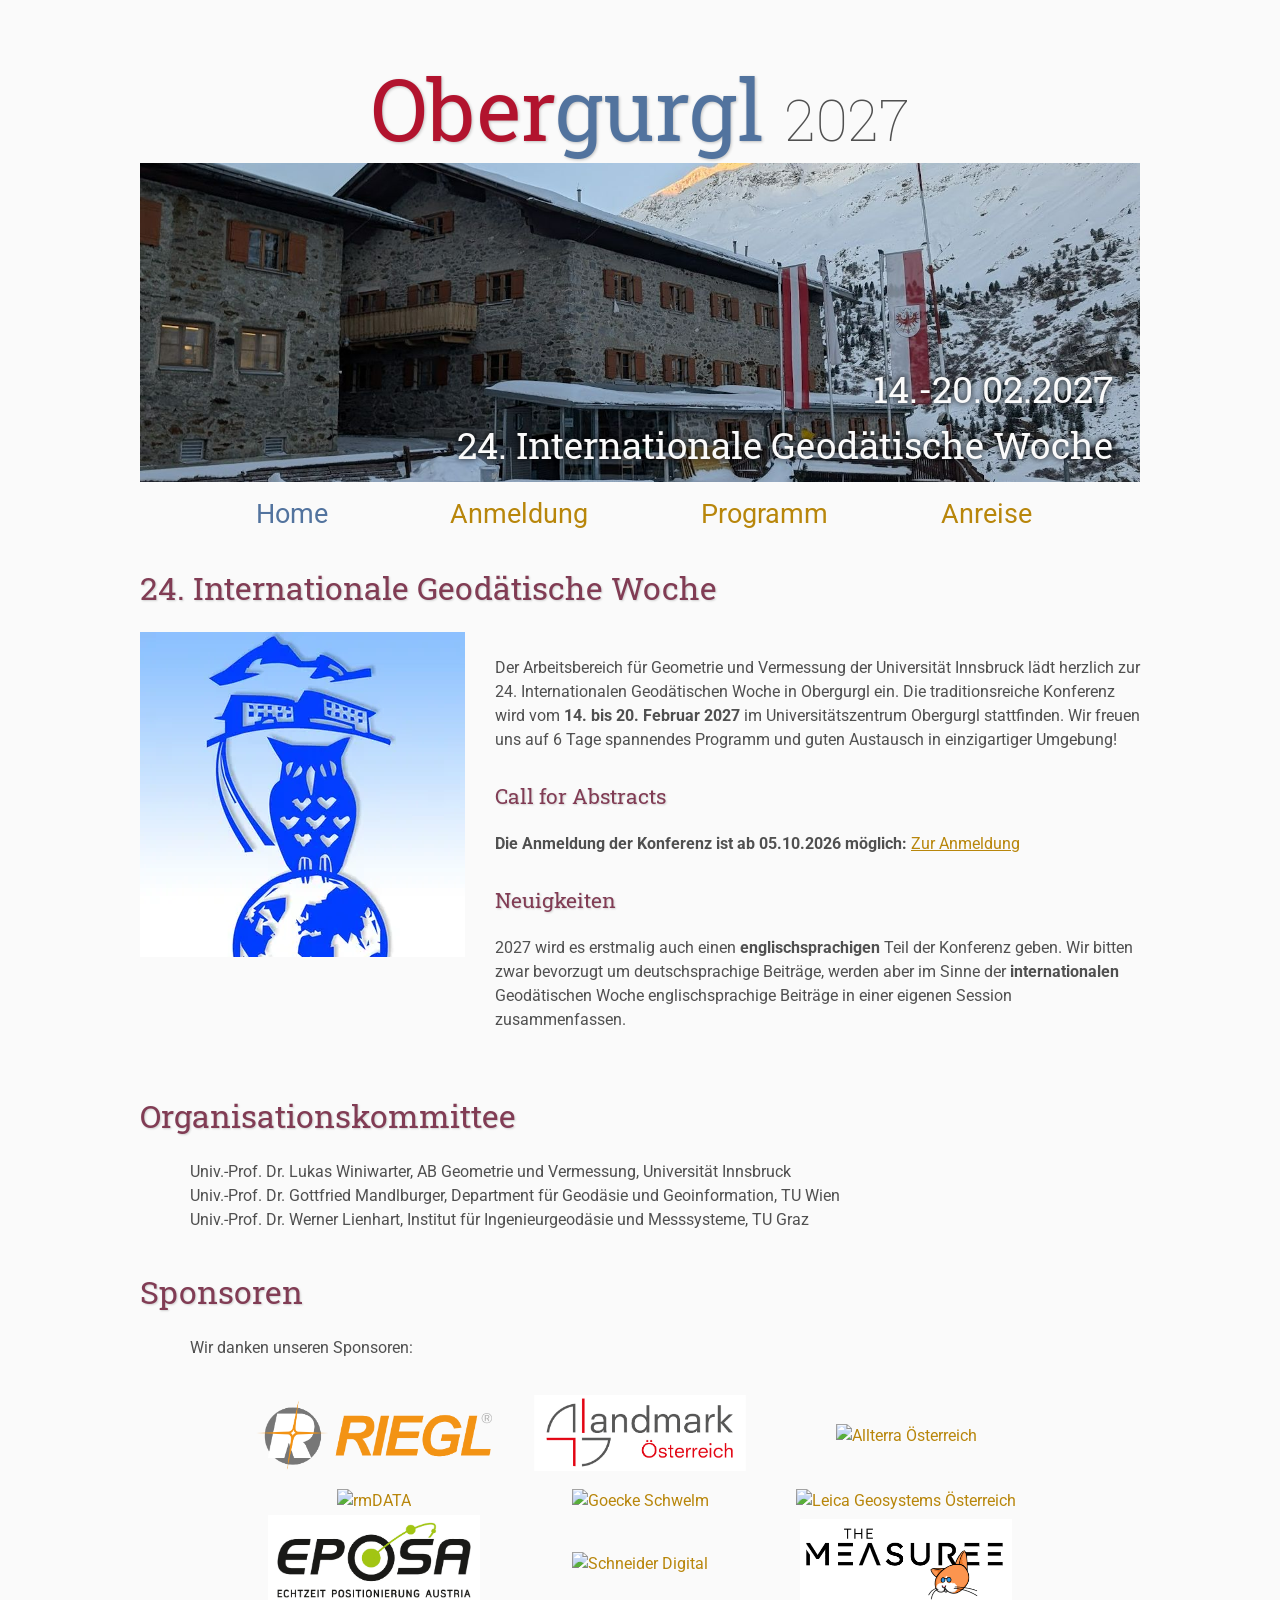
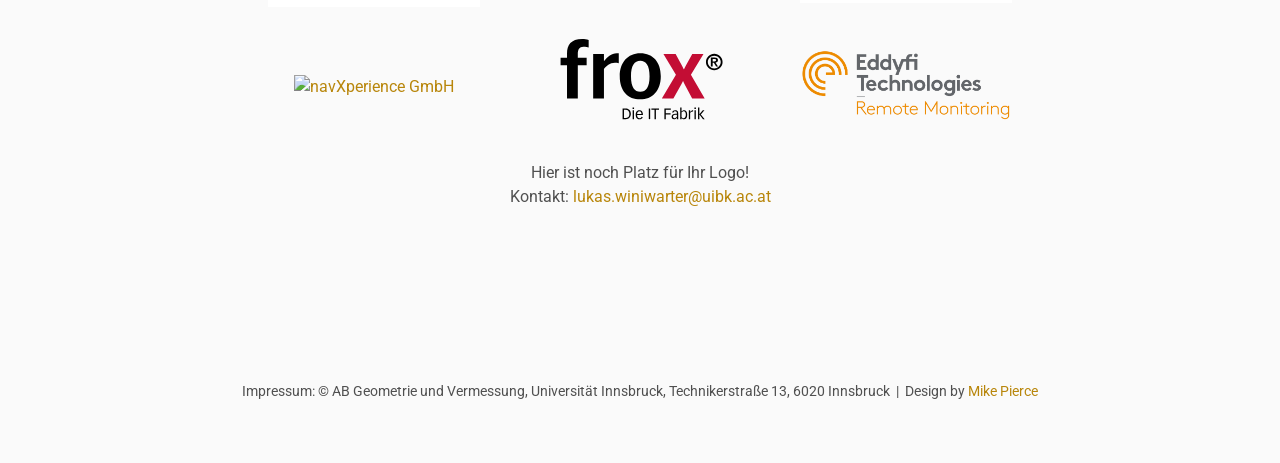
==== commit e1ae58e6: "made sponsor logo bigger" ====
--- a/index.html
+++ b/index.html
@@ -158,7 +158,7 @@
             <td class="sponsor">
 
                 <a href="https://www.eddyfitechnologies.com/">
-                    <img src="assets/Logo_Eddyfi_dark%20RMS.png" alt="Eddyfi Technologies" style="width: 80%">
+                    <img src="assets/Logo_Eddyfi_dark%20RMS2.png" alt="Eddyfi Technologies" style="width: 80%">
                 </a>
 
             </td>
